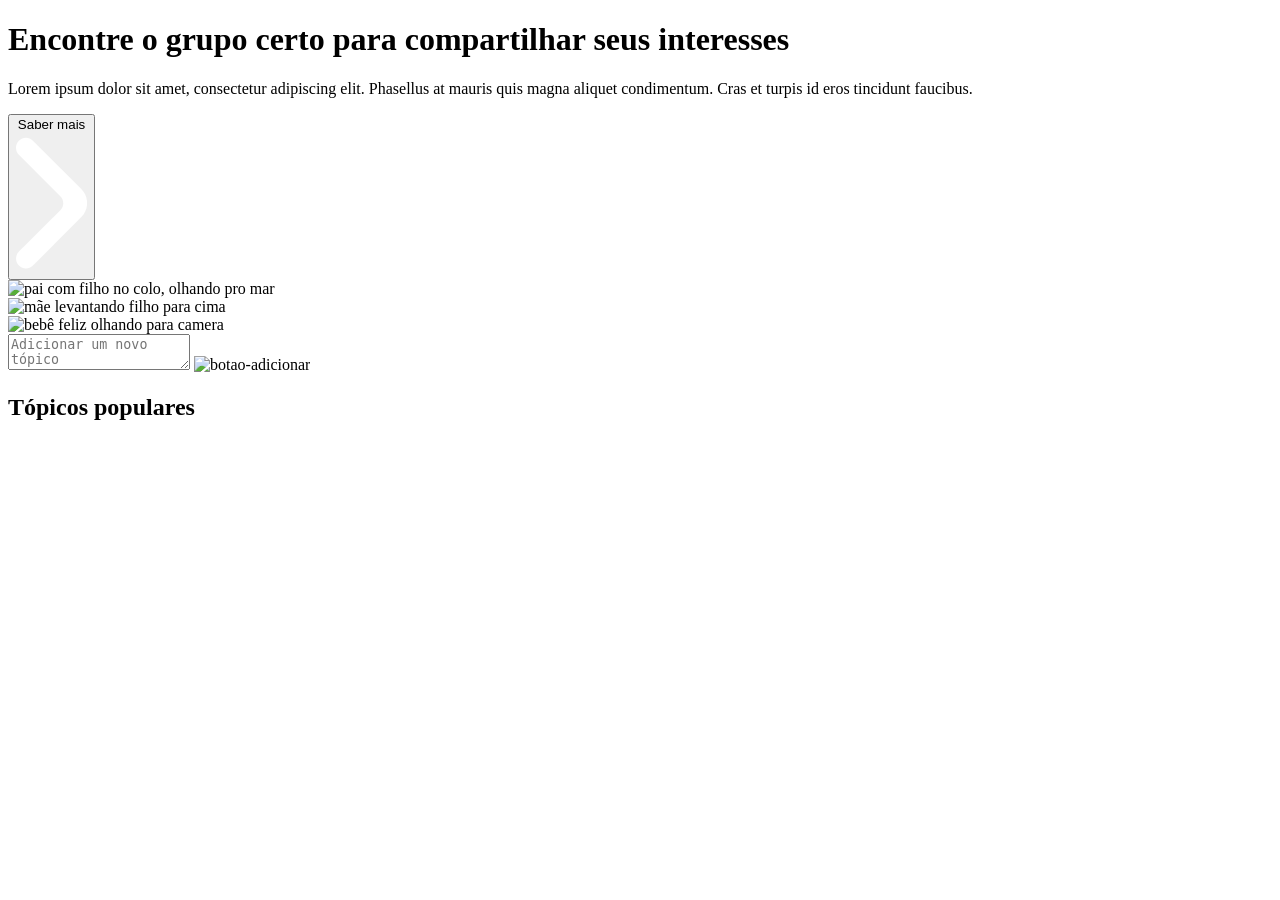
==== DesafioProSempre/paginas/forum/forum.html @ 7dd3733b "chore: sem importancia" ====
<!DOCTYPE html>
<html lang="pt-br">
<head>
    <link rel="stylesheet" href="../../css/forum/forum.css">

</head>
    <div id="forum">

        <!--Hero da página-->
        <div class="hero">
            <!--1° Metade do hero (Texto e botão)-->
            <div class="hero-section1">

                <!--Titulo do hero-->
                <h1 class="titulo-hero">Encontre o <span class="titulo-hero-span1">grupo certo</span> para compartilhar seus <span class="titulo-hero-span2">interesses</span></h1>
                
                <!--Conteudo do hero-->
                <p class="hero-paragraph">Lorem ipsum dolor sit amet, consectetur adipiscing elit. Phasellus at mauris quis magna aliquet condimentum. Cras et turpis id eros tincidunt faucibus.</p>

                <!--Botão do hero-->
                <button class="hero-btn">Saber mais <svg class="hero-btn-span" viewBox="0 0 10 20" fill="none" xmlns="http://www.w3.org/2000/svg">
                    <path d="M0.412777 18.7777C0.956418 19.3213 1.83792 19.3213 2.38154 18.7777L9.18545 11.9669C10.2719 10.8795 10.2714 9.11738 9.18461 8.0304L2.37653 1.22238C1.8329 0.678722 0.951407 0.678722 0.407752 1.22238C-0.135917 1.76605 -0.135917 2.64749 0.407752 3.19116L6.23469 9.01812C6.77845 9.56174 6.77845 10.4432 6.23469 10.9869L0.412777 16.8089C-0.130892 17.3525 -0.130892 18.2339 0.412777 18.7777Z" fill="white"/>
                    </svg>
                     </button>
            </div>

            <!--2° Metade do hero (imagens)-->
            <div class="hero-section2">

                <!--Div pai para organizar a posição das imagens e do retângulo-->
                <div class="lateral-imgs">

                    <div class="img1-container">
                        <img class="img" src="../../img/forum/hero-img-1.png" alt="pai com filho no colo, olhando pro mar"/>

                    </div>

                    <div class="img2-container">
                        <img class="img" src="../../img/forum/hero-img-2.png" alt="mãe levantando filho para cima"/>
                    </div>

                    <div class="img3-container">
                        <img class="img" src="../../img/forum/hero-img-3.png" alt="bebê feliz olhando para camera"/>
                    </div>

                    <div class="container-rectangle">
                        <div class="rectangle"></div>
                    </div>

                </div>
            
            </div>
        

        </div>

        <!--Div para centralizar o campo de adicionar tópicos-->
        <div class="centraliza">

            <!--Campo de adicionar tópicos-->
            <div class="add-novo-topico">
                <!--Campo para digitar-->
                <textarea class="textarea-add-novo-topico" placeholder="Adicionar um novo tópico" id=""></textarea>
                
                <!--Imagem do botão adicionar-->
                <img class="img-add-novo-topico" src="../../img/icones/add-botao.png" alt="botao-adicionar">
                    
            </div>
        </div>

        <!--Lista de tópicos-->
        <div id="topicos" class="topicos"></div>

        <!--Lista de tópicos populares-->
        <div class="topicos-populares">
            <h2 class="titulo-topicos-populares">Tópicos <span>populares</span></h2>
            <div id="topicos-populares" class="topicos-populares-itens"></div>
        </div>

    </div>    
</html>
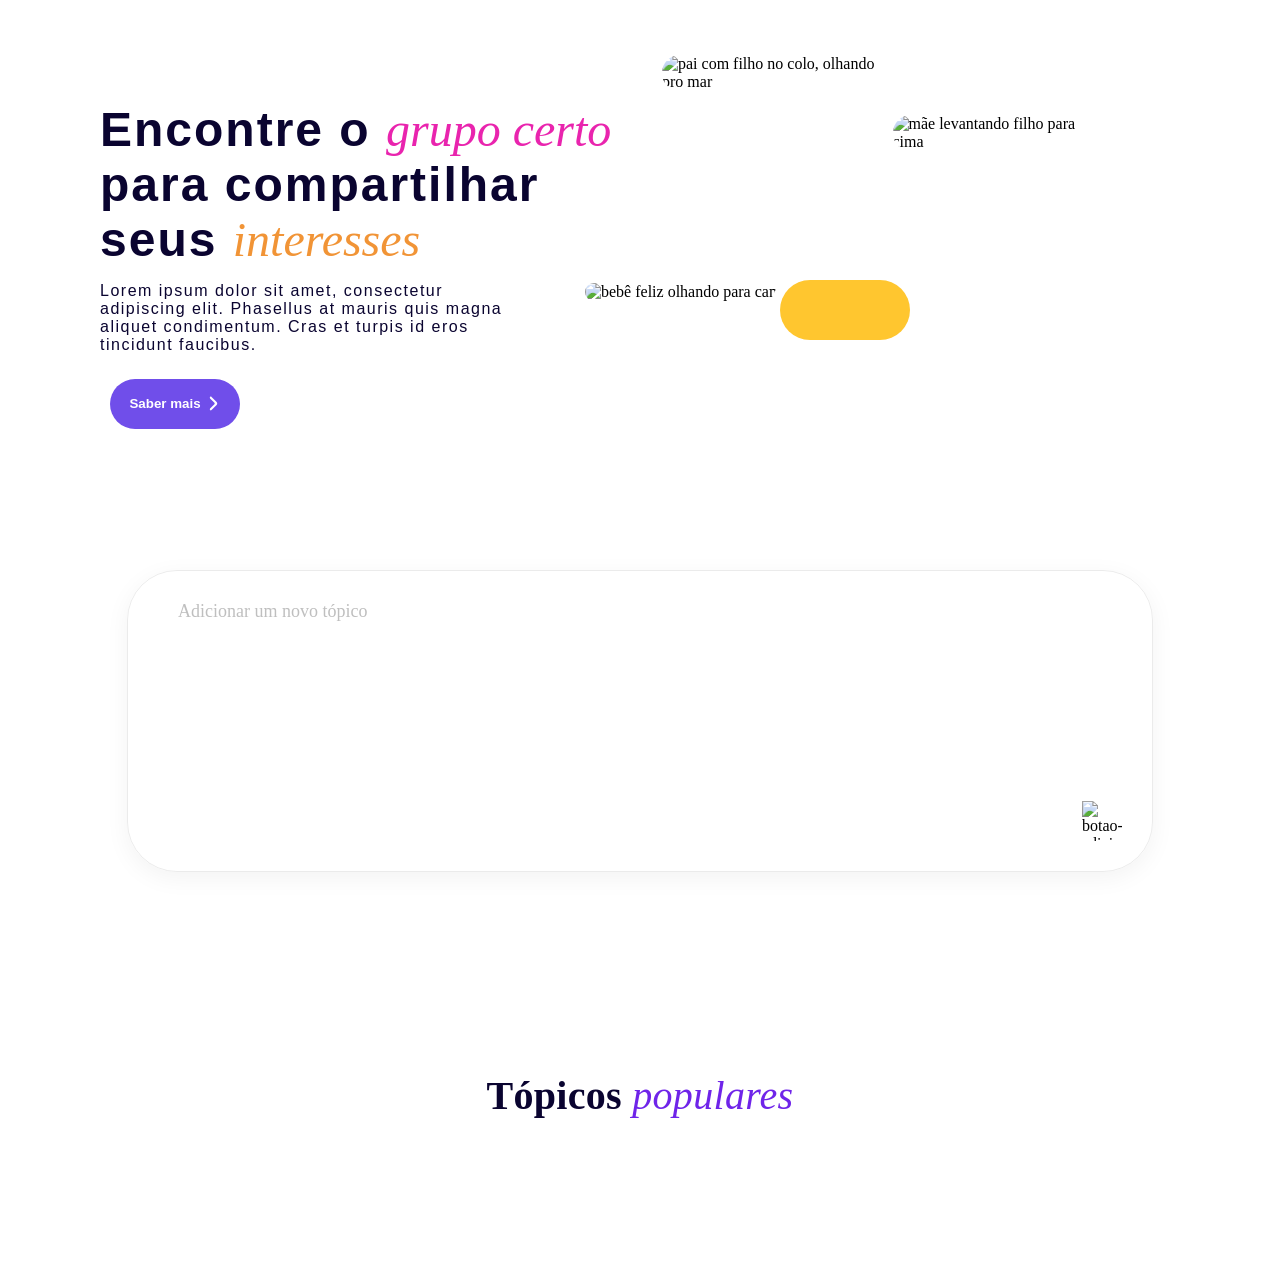
==== commit 0cdd197c: "feat: responsividade na pagina forum" ====
--- a/DesafioProSempre/paginas/forum/forum.html
+++ b/DesafioProSempre/paginas/forum/forum.html
@@ -1,7 +1,9 @@
 <!DOCTYPE html>
 <html lang="pt-br">
 <head>
-    <link rel="stylesheet" href="../../css/forum/forum.css">
+    <link rel="stylesheet" href="../../css/forum/mobile/forum.css">
+    <link rel="stylesheet" href="../../css/forum/tablet/forum.css">
+    <link rel="stylesheet" href="../../css/forum/pc/forum.css">
 
 </head>
     <div id="forum">
@@ -76,6 +78,5 @@
             <h2 class="titulo-topicos-populares">Tópicos <span>populares</span></h2>
             <div id="topicos-populares" class="topicos-populares-itens"></div>
         </div>
-
     </div>    
 </html>
--- a/DesafioProSempre/css/forum/mobile/forum.css
+++ b/DesafioProSempre/css/forum/mobile/forum.css
@@ -0,0 +1,448 @@
+/* Smartphones (até 480px de largura) */
+@media (max-width: 480px) {
+    
+    /*hero*/
+    .hero{
+        display: flex;
+        align-items: center;
+        flex-direction: column-reverse;
+        padding: 20px;
+      }
+      
+      .hero-section1{
+        display: flex;
+        justify-content: center;
+        align-items: center;
+        flex-direction: column;
+    }
+      
+      .titulo-hero{
+        font-size: 40px;
+        color: #0A0430;
+        font-family: 'DM sans', sans-serif;
+        text-align: left;
+        font-weight: 600;
+        letter-spacing: 1px;
+        text-align: center;
+      }
+      
+      .titulo-hero-span1{
+        font-family: "DM Serif Display", serif;
+        font-weight: 400;
+        color: #E924AE;
+        font-style: italic;
+        letter-spacing: 0;
+      
+      }
+      
+      .titulo-hero-span2{
+        font-family: "DM Serif Display", serif;
+        font-weight: 400;
+        color: #F19436;
+        font-style: italic;
+        letter-spacing: 0;
+      
+      }
+      
+      .hero-paragraph{
+        font-family: "DM sans", sans-serif;
+        font-weight: 400;
+        color: #0A0430;
+        font-size: 20px;
+        letter-spacing: 1px;
+        text-align: center;
+    }
+      
+      .hero-btn{
+        font-family: "DM sans", sans-serif;
+        font-weight: 700;
+        background-color: #704EEA;
+        color: #FFFFFF;
+        border-radius: 5px;
+        padding: 10px;
+        border: none;
+        display: flex;
+        justify-content: center;
+        align-items: center;
+        gap: 5px;
+        width: 180px;
+        height: 70px;
+        cursor: pointer;
+        font-size: 20px;
+
+    }
+      
+      .hero-btn-span{
+        width: 20px;
+        height: 20px;
+      }
+      
+      .hero-section2{
+        width: 100%;
+        height: 250px;
+    }
+      
+      .lateral-imgs{
+          display: block;
+          position: relative;
+          width: 100%;
+          height: 100%;
+        }
+      
+      .img{
+        width: 100%;
+        height: 100%;
+        object-fit: cover;
+        object-position: center;
+        border-radius: 30px;
+      }
+      
+      .img1-container{
+        width: 120px;
+        height: 120px;
+        position: absolute;
+        top: 10%;
+        left: 28%;
+      }
+      
+      .img2-container{
+        width: 120px;
+        height: 120px;
+        position: absolute;
+        right: 15%;
+        top: 20%;
+    }
+      
+      .img3-container{
+        width: 150px;
+        height: 90px;
+        position: absolute;
+        bottom: 5%;
+        left: 20%;
+    }
+      
+      
+      .container-rectangle{
+        display: flex;
+        justify-content: center;
+        align-items: center;
+        width: 70px;
+        height: 40px;
+        background-color: white;
+        border-radius: 100px;
+        z-index: 1;
+        position: absolute;
+        left: 47%;
+        bottom: 30%;
+      }
+      
+      .rectangle{
+        background-color: #FFC62F;
+        width: 55px;
+        height: 25px;
+        border-radius: 50px;
+      }
+
+
+      /*campo de adicionar novo topico*/
+.centraliza{
+    display: flex;
+    justify-content: center;
+    align-items: center;
+  }
+  
+  .add-novo-topico{
+    border-radius: 50px;
+    border: 1px solid rgba(0,0,0,0.08);
+    box-shadow: 0px 6px 24px 0px rgba(0, 0, 0, 0.05);
+  
+    width: 85%;
+    height: 200px;
+    position: relative;
+    margin-top: 50px;
+    margin-bottom: 50px;
+  }
+  
+  .textarea-add-novo-topico{
+    margin: 20px 0 0 30px;
+    border: none;
+    font-size: 18px;
+    width: 73%;
+    height: 80%;
+    resize: none;
+    font-family: 'DM sans';
+    outline: none;
+    overflow: hidden;
+  }
+  
+  .textarea-add-novo-topico::placeholder{
+    color: rgba(191, 191, 191, 1);
+  }
+  
+  .img-add-novo-topico{
+    position: absolute;
+    width: 40px;
+    height: 40px;
+    bottom: 15%;
+    right: 5%;
+    cursor: pointer;
+  
+  }
+
+  /*topicos*/
+  .topicos{
+    display: flex;
+    justify-content: center;
+    align-items: center;
+    flex-direction: column;
+    gap: 80px;
+    margin-bottom: 100px;
+  }
+  
+  .item-topico{
+    width: 80%;
+    height: 36rem;
+    border-radius: 50px;
+    border: 1px solid rgba(0,0,0,0.08);
+    box-shadow: 0px 6px 24px 0px rgba(0, 0, 0, 0.05);
+  }
+
+  .conteudo-item-topico{
+    margin-left: 20px;
+  }
+  
+  .item-topico h3{
+    font-family: 'DM sans';
+    font-size: 1.5rem;
+    font-weight: 600;
+  }
+  
+  .perfil-item-topico{
+    display: flex;
+    align-items: center;
+    gap: 30px;
+  }
+
+  .texto-perfil-item-topico{
+    display: flex;
+    justify-content: center;
+    flex-direction: column;
+    
+}
+
+.nome-perfil-item-topico{
+    font-family: 'DM sans';
+    font-weight: 400;
+    color: rgba(0, 0, 0, 1);
+    font-size: 16px;
+    margin: 0;
+}
+  
+  .tempo-postado-perfil-item-topico{
+    font-family: 'DM sans';
+    color: rgba(217, 217, 217, 1);
+    font-size: 14px;
+    margin: 0;
+  
+}
+  
+  .icone-perfil-item-topico{
+    display: flex;  
+    justify-content: center;
+    align-items: center;
+    width: 50px;
+    height: 50px;
+    border-radius: 12px;
+  }
+  
+  .icone-perfil-item-topico img{
+    width: 40px;
+    height: 40px;
+    transform: translateX(13px) translateY(8px);
+  } 
+  
+
+  
+  .paragrafo-item-topico{
+    display: flex;
+    flex-direction: column;
+
+  }
+  
+  .paragrafo-item-topico p{
+    color: rgba(10, 4, 48, 1);
+    font-family: 'DM sans';
+    font-size: 1.2rem;
+    width: 90%;
+  }
+  
+  .paragrafo-item-topico span{
+    color: rgba(217, 217, 217, 1);
+    font-family: 'DM sans';
+    font-size: 18px;
+    cursor: pointer;
+    
+  }
+  
+  .footer-item-topico{
+    display: flex;
+    font-family: 'DM sans';
+    flex-direction: column-reverse;
+  }
+  
+  .salvar-icon-item-topico{
+    width: 35px;
+    height: 35px;
+    cursor: pointer;
+  
+  }
+  
+  .add-comentario-item-topico{
+    display: flex;
+    justify-content: center;
+    align-items: center;
+    gap: 10px;
+  }
+  
+  .add-comentario-item-topico img{
+    width: 28px;
+    height: 28px;
+    cursor: pointer;
+  }
+  
+  .icons-item-topico{
+    display: flex;
+    align-items: center;
+    gap: 10px;
+  }
+  
+  .add-comentario-item-topico p{
+  }
+  
+  .footer-sugestao{
+    margin-right: 50px;
+  }
+  
+  .footer-sugestao p{
+    font-size: 14px;
+  }
+  
+  .footer-sugestao p span{
+    font-weight: bold;
+  }
+  
+  .icone-seta-pra-baixo-item-topicos{
+    width: 10px;
+    height: 5.5px;
+  }
+
+  /*Topicos populares*/
+
+  .topicos-populares{
+    display: flex;
+    justify-content: center;
+    align-items: center;
+    flex-direction: column;
+    margin: 100px 0 100px 0;
+  }
+  
+  
+  .titulo-topicos-populares{
+    font-family: 'DM sans';
+    color: rgba(10, 4, 48, 1);
+    font-size: 40px;
+    letter-spacing: 0.3px;
+    font-weight: 600;
+    margin-bottom: 50px;
+  }
+  
+  .titulo-topicos-populares span{
+    font-family: 'DM Serif Display';
+    font-style: italic;
+    color: rgba(111, 36, 233, 1);
+    font-weight: 400;
+  
+  }
+  
+  .topicos-populares-itens{
+    display: flex;
+    justify-content: center;
+    align-items: center;
+    gap: 40px;
+  }
+  
+  .item-topico-popular{
+    background-color: rgba(223, 200, 254, 1);
+    width: 22rem;
+    height: 30rem;
+    border-radius: 50px;
+    box-shadow: 0px 2px 5px -1px rgba(50, 50, 93, 0.25);
+  
+  }
+  
+  .item-topico-popular-content{
+    font-family: 'DM sans';
+    margin: 0 0 0 1rem;
+    color: rgba(10, 4, 48, 1);
+    height: 100%;
+}
+  
+  .item-topico-popular h3{
+    font-weight: 600;
+    font-size: 28px;
+    margin-bottom: 20px;
+    color: rgba(0, 0, 0, 1);
+  }
+  
+  .item-topico-popular-section1{
+    display: flex;
+    align-items: center;  
+    gap: 10px;
+    font-size: 1rem;
+    margin-bottom: 10px;
+    margin-top: 30px;
+  }
+
+  .item-topico-popular-section1 p{
+  }
+  
+  
+  .item-topico-popular-section2{
+    display: flex;
+    align-items: center;
+    
+    gap: 10px;
+    font-size: 1rem;
+  }
+  
+  .item-topico-popular-section2 p{
+  }
+  
+  .comentario-icone-topico-popular, .relogio-icone-topico-popular{
+    height: 25px;
+  }
+  
+  .roxo{
+    background-color: rgba(223, 200, 254, 1);
+  
+  }
+  
+  .amarelo{
+    background-color: rgba(255, 243, 169, 1);
+  
+  }
+  
+  .sections-item-topico-popular{
+      height: 30%;
+  }
+  
+  .section-titulo-paragrafo-item-topico-popular{
+    height: 50%;
+    width: 95%;
+  }
+
+  .section-titulo-paragrafo-item-topico-popular p{
+    font-size: 1.1rem;
+  }
+
+}
--- a/DesafioProSempre/css/forum/tablet/forum.css
+++ b/DesafioProSempre/css/forum/tablet/forum.css
@@ -0,0 +1,445 @@
+/* Tablets (480px até 768px de largura) */
+@media (min-width: 481px) and (max-width: 768px) {
+    *{
+        margin: 0;
+        padding: 0;
+      }
+      
+      .hero{
+        display: flex;
+        align-items: center;
+      
+        padding: 0px 100px 0 100px;
+        margin: 70px 0px 100px 0px;
+        height: 400px;
+      }
+      
+      .hero-section1{
+        width: 50%;
+      
+      }
+      
+      .titulo-hero{
+        font-size: 48px;
+        color: #0A0430;
+        font-family: 'DM sans', sans-serif;
+        text-align: left;
+        font-weight: 600;
+        letter-spacing: 2px;
+        margin-top: -10px;
+      }
+      
+      .titulo-hero-span1{
+        font-family: "DM Serif Display", serif;
+        font-weight: 400;
+        color: #E924AE;
+        font-style: italic;
+        letter-spacing: 0;
+      
+      }
+      
+      .titulo-hero-span2{
+        font-family: "DM Serif Display", serif;
+        font-weight: 400;
+        color: #F19436;
+        font-style: italic;
+        letter-spacing: 0;
+      
+      }
+      
+      .hero-paragraph{
+        font-family: "DM sans", sans-serif;
+        font-weight: 400;
+        color: #0A0430;
+        font-size: 16px;
+        width: 76%;
+        margin-top: 15px;
+        letter-spacing: 1.5px;
+      }
+      
+      .hero-btn{
+        font-family: "DM sans", sans-serif;
+        font-weight: 700;
+        background-color: #704EEA;
+        color: #FFFFFF;
+        border-radius: 150px;
+        padding: 10px;
+        border: none;
+        display: flex;
+        justify-content: center;
+        align-items: center;
+        gap: 5px;
+        width: 130px;
+        height: 50px;
+        margin-top: 25px;
+        margin-left: 10px;
+        cursor: pointer;
+      }
+      
+      .hero-btn-span{
+        width: 15px;
+        height: 15px;
+      }
+      
+      .hero-section2{
+        width: 50%;
+        height: 100%;
+      }
+      
+      .lateral-imgs{
+          display: block;
+          position: relative;
+          height: 100%;
+          width: 550px;
+      }
+      
+      .img{
+        width: 100%;
+        height: 100%;
+        object-fit: cover;
+        object-position: center;
+        border-radius: 30px;
+      }
+      
+      .img1-container{
+        width: 215px;
+        height: 215px;
+        position: absolute;
+        z-index: 990;
+        bottom: 50%;
+        left: 4%;
+      }
+      
+      .img2-container{
+        width: 215px;
+        height: 215px;
+        position: absolute;
+        z-index: 990;
+        bottom: 35%;
+        right: 15%;
+      }
+      
+      .img3-container{
+        width: 275px;
+        height: 135px;
+        position: absolute;
+        z-index: 990;
+        bottom: 13%;
+        right: 60%;
+      }
+      
+      
+      .container-rectangle{
+        display: flex;
+        justify-content: center;
+        align-items: center;
+        width: 150px;
+        height: 80px;
+        background-color: white;
+        border-radius: 100px;
+        z-index: 991;
+        position: absolute;
+        bottom: 120px;
+        right: 270px;
+      }
+      
+      .rectangle{
+        background-color: #FFC62F;
+        width: 130px;
+        height: 60px;
+        border-radius: 50px;
+      }
+      
+      .centraliza{
+        display: flex;
+        justify-content: center;
+        align-items: center;
+      }
+      
+      /*Campo de adicionar novo tópico*/
+      .add-novo-topico{
+        border-radius: 50px;
+        border: 1px solid rgba(0,0,0,0.08);
+        box-shadow: 0px 6px 24px 0px rgba(0, 0, 0, 0.05);
+      
+        width: 80%;
+        height: 300px;
+        position: relative;
+        margin-bottom: 100px;
+      }
+      
+      .textarea-add-novo-topico{
+        margin: 30px 0 0 50px;
+        border: none;
+        font-size: 18px;
+        width: 85%;
+        height: 80%;
+        resize: none;
+        font-family: 'DM sans';
+        outline: none;
+        overflow: hidden;
+      }
+      
+      .textarea-add-novo-topico::placeholder{
+        color: rgba(191, 191, 191, 1);
+      }
+      
+      .img-add-novo-topico{
+        position: absolute;
+        width: 40px;
+        height: 40px;
+        bottom: 30px;
+        right: 30px;
+        cursor: pointer;
+      
+      
+      }
+      
+      /*tópicos*/
+      .topicos{
+        display: flex;
+        justify-content: center;
+        align-items: center;
+        flex-direction: column;
+        gap: 80px;
+        margin-bottom: 100px;
+      }
+      
+      .item-topico{
+        width: 80%;
+        height: 420px;
+        border-radius: 50px;
+        border: 1px solid rgba(0,0,0,0.08);
+        box-shadow: 0px 6px 24px 0px rgba(0, 0, 0, 0.05);
+      }
+      
+      .item-topico h3{
+        font-family: 'DM sans';
+        font-size: 32px;
+        margin-bottom: 30px;
+        font-weight: 600;
+      }
+      
+      .conteudo-item-topico{
+        margin: 40px 0px 0px 50px;
+      }
+      
+      .perfil-item-topico{
+        display: flex;
+        align-items: center;
+        gap: 20px;
+      }
+      
+      .icone-perfil-item-topico{
+        display: flex;  
+        justify-content: center;
+        align-items: center;
+        width: 50px;
+        height: 50px;
+        border-radius: 12px;
+      }
+      
+      .icone-perfil-item-topico img{
+        width: 40px;
+        height: 40px;
+        transform: translateX(13px) translateY(8px);
+      } 
+      
+      .nome-perfil-item-topico{
+        font-family: 'DM sans';
+        font-weight: 400;
+        color: rgba(0, 0, 0, 1);
+        font-size: 16px;
+      }
+      
+      .tempo-postado-perfil-item-topico{
+        font-family: 'DM sans';
+        color: rgba(217, 217, 217, 1);
+        font-size: 14px;
+      }
+      
+      .paragrafo-item-topico{
+        margin-top: 30px;
+        display: flex;
+        flex-direction: column;
+        gap: 10px;
+      }
+      
+      .paragrafo-item-topico p{
+        color: rgba(10, 4, 48, 1);
+        font-family: 'DM sans';
+        font-size: 16px;
+        width: 90%;
+      }
+      
+      .paragrafo-item-topico span{
+        color: rgba(217, 217, 217, 1);
+        font-family: 'DM sans';
+        font-size: 14px;
+        cursor: pointer;
+        
+      }
+      
+      .footer-item-topico{
+        display: flex;
+        margin-top: 30px;
+        font-family: 'DM sans';
+      
+      }
+      
+      .salvar-icon-item-topico{
+        width: 35px;
+        height: 35px;
+        cursor: pointer;
+      
+      }
+      
+      .add-comentario-item-topico{
+        display: flex;
+        justify-content: center;
+        align-items: center;
+        gap: 10px;
+      }
+      
+      .add-comentario-item-topico img{
+        width: 28px;
+        height: 28px;
+        cursor: pointer;
+      }
+      
+      .icons-item-topico{
+        display: flex;
+        align-items: center;
+        gap: 30px;
+        width: 60%;
+      }
+      
+      .add-comentario-item-topico p{
+      }
+      
+      .footer-sugestao{
+        width: 40%;
+        margin-right: 50px;
+      }
+      
+      .footer-sugestao p{
+      
+      }
+      
+      .footer-sugestao p span{
+        font-weight: bold;
+      }
+      
+      .icone-seta-pra-baixo-item-topicos{
+        width: 10px;
+        height: 5.5px;
+      }
+      
+      
+      
+      /*Topicos populares*/
+      
+      .topicos-populares{
+        display: flex;
+        justify-content: center;
+        align-items: center;
+        flex-direction: column;
+        margin: 100px 0 100px 0;
+          
+      }
+      
+      
+      .titulo-topicos-populares{
+        font-family: 'DM sans';
+        color: rgba(10, 4, 48, 1);
+        font-size: 40px;
+        letter-spacing: 0.3px;
+        font-weight: 600;
+        margin-bottom: 50px;
+      }
+      
+      .titulo-topicos-populares span{
+        font-family: 'DM Serif Display';
+        font-style: italic;
+        color: rgba(111, 36, 233, 1);
+        font-weight: 400;
+      
+      }
+      
+      .topicos-populares-itens{
+        display: flex;
+        justify-content: center;
+        align-items: center;
+        gap: 40px;
+      }
+      
+      .item-topico-popular{
+        background-color: rgba(223, 200, 254, 1);
+        width: 370px;
+        height: 420px;
+        border-radius: 50px;
+      
+      box-shadow: 0px 2px 5px -1px rgba(50, 50, 93, 0.25);
+      
+      }
+      
+      .item-topico-popular-content{
+        font-family: 'DM sans';
+        margin: 25px 0 0 25px;
+        color: rgba(10, 4, 48, 1);
+        height: 100%;
+      }
+      
+      .item-topico-popular h3{
+        font-weight: 600;
+        font-size: 28px;
+        margin-bottom: 20px;
+        color: rgba(0, 0, 0, 1);
+      }
+      
+      /*centralizar isso aqui direito*/
+      .item-topico-popular-section1{
+        display: flex;
+        align-items: center;  
+        gap: 10px;
+        font-size: 14px;
+        margin-bottom: 10px;
+        margin-top: 30px;
+      }
+      
+      
+      /*centralizar isso aqui direito*/
+      .item-topico-popular-section2{
+        display: flex;
+        align-items: center;
+        
+        gap: 10px;
+        font-size: 14px;
+      }
+      
+      .item-topico-popular-section2 p{
+      }
+      
+      .comentario-icone-topico-popular, .relogio-icone-topico-popular{
+        height: 25px;
+      }
+      
+      .roxo{
+        background-color: rgba(223, 200, 254, 1);
+      
+      }
+      
+      .amarelo{
+        background-color: rgba(255, 243, 169, 1);
+      
+      }
+      
+      .sections-item-topico-popular{
+          height: 30%;
+      }
+      
+      .section-titulo-paragrafo-item-topico-popular{
+        height: 60%;
+      }
+}
+
--- a/DesafioProSempre/css/forum/pc/forum.css
+++ b/DesafioProSempre/css/forum/pc/forum.css
@@ -0,0 +1,1779 @@
+/* Laptops pequenos (768px até 1280px de largura) */
+@media (min-width: 769px) and (max-width: 1280px) {
+    *{
+        margin: 0;
+        padding: 0;
+      }
+      
+      .hero{
+        display: flex;
+        align-items: center;
+      
+        padding: 0px 100px 0 100px;
+        margin: 70px 0px 100px 0px;
+        height: 400px;
+      }
+      
+      .hero-section1{
+        width: 50%;
+      
+      }
+      
+      .titulo-hero{
+        font-size: 48px;
+        color: #0A0430;
+        font-family: 'DM sans', sans-serif;
+        text-align: left;
+        font-weight: 600;
+        letter-spacing: 2px;
+        margin-top: -10px;
+      }
+      
+      .titulo-hero-span1{
+        font-family: "DM Serif Display", serif;
+        font-weight: 400;
+        color: #E924AE;
+        font-style: italic;
+        letter-spacing: 0;
+      
+      }
+      
+      .titulo-hero-span2{
+        font-family: "DM Serif Display", serif;
+        font-weight: 400;
+        color: #F19436;
+        font-style: italic;
+        letter-spacing: 0;
+      
+      }
+      
+      .hero-paragraph{
+        font-family: "DM sans", sans-serif;
+        font-weight: 400;
+        color: #0A0430;
+        font-size: 16px;
+        width: 76%;
+        margin-top: 15px;
+        letter-spacing: 1.5px;
+      }
+      
+      .hero-btn{
+        font-family: "DM sans", sans-serif;
+        font-weight: 700;
+        background-color: #704EEA;
+        color: #FFFFFF;
+        border-radius: 150px;
+        padding: 10px;
+        border: none;
+        display: flex;
+        justify-content: center;
+        align-items: center;
+        gap: 5px;
+        width: 130px;
+        height: 50px;
+        margin-top: 25px;
+        margin-left: 10px;
+        cursor: pointer;
+      }
+      
+      .hero-btn-span{
+        width: 15px;
+        height: 15px;
+      }
+      
+      .hero-section2{
+        width: 50%;
+        height: 100%;
+      }
+      
+      .lateral-imgs{
+          display: block;
+          position: relative;
+          height: 100%;
+          width: 550px;
+      }
+      
+      .img{
+        width: 100%;
+        height: 100%;
+        object-fit: cover;
+        object-position: center;
+        border-radius: 30px;
+      }
+      
+      .img1-container{
+        width: 215px;
+        height: 215px;
+        position: absolute;
+        z-index: 990;
+        bottom: 50%;
+        left: 4%;
+      }
+      
+      .img2-container{
+        width: 215px;
+        height: 215px;
+        position: absolute;
+        z-index: 990;
+        bottom: 35%;
+        right: 15%;
+      }
+      
+      .img3-container{
+        width: 275px;
+        height: 135px;
+        position: absolute;
+        z-index: 990;
+        bottom: 13%;
+        right: 60%;
+      }
+      
+      
+      .container-rectangle{
+        display: flex;
+        justify-content: center;
+        align-items: center;
+        width: 150px;
+        height: 80px;
+        background-color: white;
+        border-radius: 100px;
+        z-index: 991;
+        position: absolute;
+        bottom: 120px;
+        right: 270px;
+      }
+      
+      .rectangle{
+        background-color: #FFC62F;
+        width: 130px;
+        height: 60px;
+        border-radius: 50px;
+      }
+      
+      .centraliza{
+        display: flex;
+        justify-content: center;
+        align-items: center;
+      }
+      
+      /*Campo de adicionar novo tópico*/
+      .add-novo-topico{
+        border-radius: 50px;
+        border: 1px solid rgba(0,0,0,0.08);
+        box-shadow: 0px 6px 24px 0px rgba(0, 0, 0, 0.05);
+      
+        width: 80%;
+        height: 300px;
+        position: relative;
+        margin-bottom: 100px;
+      }
+      
+      .textarea-add-novo-topico{
+        margin: 30px 0 0 50px;
+        border: none;
+        font-size: 18px;
+        width: 85%;
+        height: 80%;
+        resize: none;
+        font-family: 'DM sans';
+        outline: none;
+        overflow: hidden;
+      }
+      
+      .textarea-add-novo-topico::placeholder{
+        color: rgba(191, 191, 191, 1);
+      }
+      
+      .img-add-novo-topico{
+        position: absolute;
+        width: 40px;
+        height: 40px;
+        bottom: 30px;
+        right: 30px;
+        cursor: pointer;
+      
+      
+      }
+      
+      /*tópicos*/
+      .topicos{
+        display: flex;
+        justify-content: center;
+        align-items: center;
+        flex-direction: column;
+        gap: 80px;
+        margin-bottom: 100px;
+      }
+      
+      .item-topico{
+        width: 80%;
+        height: 420px;
+        border-radius: 50px;
+        border: 1px solid rgba(0,0,0,0.08);
+        box-shadow: 0px 6px 24px 0px rgba(0, 0, 0, 0.05);
+      }
+      
+      .item-topico h3{
+        font-family: 'DM sans';
+        font-size: 32px;
+        margin-bottom: 30px;
+        font-weight: 600;
+      }
+      
+      .conteudo-item-topico{
+        margin: 40px 0px 0px 50px;
+      }
+      
+      .perfil-item-topico{
+        display: flex;
+        align-items: center;
+        gap: 20px;
+      }
+      
+      .icone-perfil-item-topico{
+        display: flex;  
+        justify-content: center;
+        align-items: center;
+        width: 50px;
+        height: 50px;
+        border-radius: 12px;
+      }
+      
+      .icone-perfil-item-topico img{
+        width: 40px;
+        height: 40px;
+        transform: translateX(13px) translateY(8px);
+      } 
+      
+      .nome-perfil-item-topico{
+        font-family: 'DM sans';
+        font-weight: 400;
+        color: rgba(0, 0, 0, 1);
+        font-size: 16px;
+      }
+      
+      .tempo-postado-perfil-item-topico{
+        font-family: 'DM sans';
+        color: rgba(217, 217, 217, 1);
+        font-size: 14px;
+      }
+      
+      .paragrafo-item-topico{
+        margin-top: 30px;
+        display: flex;
+        flex-direction: column;
+        gap: 10px;
+      }
+      
+      .paragrafo-item-topico p{
+        color: rgba(10, 4, 48, 1);
+        font-family: 'DM sans';
+        font-size: 16px;
+        width: 90%;
+      }
+      
+      .paragrafo-item-topico span{
+        color: rgba(217, 217, 217, 1);
+        font-family: 'DM sans';
+        font-size: 14px;
+        cursor: pointer;
+        
+      }
+      
+      .footer-item-topico{
+        display: flex;
+        margin-top: 30px;
+        font-family: 'DM sans';
+      
+      }
+      
+      .salvar-icon-item-topico{
+        width: 35px;
+        height: 35px;
+        cursor: pointer;
+      
+      }
+      
+      .add-comentario-item-topico{
+        display: flex;
+        justify-content: center;
+        align-items: center;
+        gap: 10px;
+      }
+      
+      .add-comentario-item-topico img{
+        width: 28px;
+        height: 28px;
+        cursor: pointer;
+      }
+      
+      .icons-item-topico{
+        display: flex;
+        align-items: center;
+        gap: 30px;
+        width: 60%;
+      }
+      
+      .add-comentario-item-topico p{
+      }
+      
+      .footer-sugestao{
+        width: 40%;
+        margin-right: 50px;
+      }
+      
+      .footer-sugestao p{
+      
+      }
+      
+      .footer-sugestao p span{
+        font-weight: bold;
+      }
+      
+      .icone-seta-pra-baixo-item-topicos{
+        width: 10px;
+        height: 5.5px;
+      }
+      
+      
+      
+      /*Topicos populares*/
+      
+      .topicos-populares{
+        display: flex;
+        justify-content: center;
+        align-items: center;
+        flex-direction: column;
+        margin: 100px 0 100px 0;
+          
+      }
+      
+      
+      .titulo-topicos-populares{
+        font-family: 'DM sans';
+        color: rgba(10, 4, 48, 1);
+        font-size: 40px;
+        letter-spacing: 0.3px;
+        font-weight: 600;
+        margin-bottom: 50px;
+      }
+      
+      .titulo-topicos-populares span{
+        font-family: 'DM Serif Display';
+        font-style: italic;
+        color: rgba(111, 36, 233, 1);
+        font-weight: 400;
+      
+      }
+      
+      .topicos-populares-itens{
+        display: flex;
+        justify-content: center;
+        align-items: center;
+        gap: 40px;
+      }
+      
+      .item-topico-popular{
+        background-color: rgba(223, 200, 254, 1);
+        width: 370px;
+        height: 420px;
+        border-radius: 50px;
+      
+      box-shadow: 0px 2px 5px -1px rgba(50, 50, 93, 0.25);
+      
+      }
+      
+      .item-topico-popular-content{
+        font-family: 'DM sans';
+        margin: 25px 0 0 25px;
+        color: rgba(10, 4, 48, 1);
+        height: 100%;
+      }
+      
+      .item-topico-popular h3{
+        font-weight: 600;
+        font-size: 28px;
+        margin-bottom: 20px;
+        color: rgba(0, 0, 0, 1);
+      }
+      
+      /*centralizar isso aqui direito*/
+      .item-topico-popular-section1{
+        display: flex;
+        align-items: center;  
+        gap: 10px;
+        font-size: 14px;
+        margin-bottom: 10px;
+        margin-top: 30px;
+      }
+      
+      
+      /*centralizar isso aqui direito*/
+      .item-topico-popular-section2{
+        display: flex;
+        align-items: center;
+        
+        gap: 10px;
+        font-size: 14px;
+      }
+      
+      .item-topico-popular-section2 p{
+      }
+      
+      .comentario-icone-topico-popular, .relogio-icone-topico-popular{
+        height: 25px;
+      }
+      
+      .roxo{
+        background-color: rgba(223, 200, 254, 1);
+      
+      }
+      
+      .amarelo{
+        background-color: rgba(255, 243, 169, 1);
+      
+      }
+      
+      .sections-item-topico-popular{
+          height: 30%;
+      }
+      
+      .section-titulo-paragrafo-item-topico-popular{
+        height: 60%;
+      }
+}
+
+/* Laptops grandes e monitores desktop (1280px até 1920px de largura) */
+@media (min-width: 1281px) and (max-width: 1920px) {
+    *{
+        margin: 0;
+        padding: 0;
+      }
+      
+      .hero{
+        display: flex;
+        align-items: center;
+      
+        padding: 0px 100px 0 100px;
+        margin: 70px 0px 100px 0px;
+        height: 400px;
+      }
+      
+      .hero-section1{
+        width: 50%;
+      
+      }
+      
+      .titulo-hero{
+        font-size: 48px;
+        color: #0A0430;
+        font-family: 'DM sans', sans-serif;
+        text-align: left;
+        font-weight: 600;
+        letter-spacing: 2px;
+        margin-top: -10px;
+      }
+      
+      .titulo-hero-span1{
+        font-family: "DM Serif Display", serif;
+        font-weight: 400;
+        color: #E924AE;
+        font-style: italic;
+        letter-spacing: 0;
+      
+      }
+      
+      .titulo-hero-span2{
+        font-family: "DM Serif Display", serif;
+        font-weight: 400;
+        color: #F19436;
+        font-style: italic;
+        letter-spacing: 0;
+      
+      }
+      
+      .hero-paragraph{
+        font-family: "DM sans", sans-serif;
+        font-weight: 400;
+        color: #0A0430;
+        font-size: 16px;
+        width: 76%;
+        margin-top: 15px;
+        letter-spacing: 1.5px;
+      }
+      
+      .hero-btn{
+        font-family: "DM sans", sans-serif;
+        font-weight: 700;
+        background-color: #704EEA;
+        color: #FFFFFF;
+        border-radius: 150px;
+        padding: 10px;
+        border: none;
+        display: flex;
+        justify-content: center;
+        align-items: center;
+        gap: 5px;
+        width: 130px;
+        height: 50px;
+        margin-top: 25px;
+        margin-left: 10px;
+        cursor: pointer;
+      }
+      
+      .hero-btn-span{
+        width: 15px;
+        height: 15px;
+      }
+      
+      .hero-section2{
+        width: 50%;
+        height: 100%;
+      }
+      
+      .lateral-imgs{
+          display: block;
+          position: relative;
+          height: 100%;
+          width: 550px;
+      }
+      
+      .img{
+        width: 100%;
+        height: 100%;
+        object-fit: cover;
+        object-position: center;
+        border-radius: 30px;
+      }
+      
+      .img1-container{
+        width: 215px;
+        height: 215px;
+        position: absolute;
+        z-index: 990;
+        bottom: 50%;
+        left: 4%;
+      }
+      
+      .img2-container{
+        width: 215px;
+        height: 215px;
+        position: absolute;
+        z-index: 990;
+        bottom: 35%;
+        right: 15%;
+      }
+      
+      .img3-container{
+        width: 275px;
+        height: 135px;
+        position: absolute;
+        z-index: 990;
+        bottom: 13%;
+        right: 60%;
+      }
+      
+      
+      .container-rectangle{
+        display: flex;
+        justify-content: center;
+        align-items: center;
+        width: 150px;
+        height: 80px;
+        background-color: white;
+        border-radius: 100px;
+        z-index: 991;
+        position: absolute;
+        bottom: 120px;
+        right: 270px;
+      }
+      
+      .rectangle{
+        background-color: #FFC62F;
+        width: 130px;
+        height: 60px;
+        border-radius: 50px;
+      }
+      
+      .centraliza{
+        display: flex;
+        justify-content: center;
+        align-items: center;
+      }
+      
+      /*Campo de adicionar novo tópico*/
+      .add-novo-topico{
+        border-radius: 50px;
+        border: 1px solid rgba(0,0,0,0.08);
+        box-shadow: 0px 6px 24px 0px rgba(0, 0, 0, 0.05);
+      
+        width: 80%;
+        height: 300px;
+        position: relative;
+        margin-bottom: 100px;
+      }
+      
+      .textarea-add-novo-topico{
+        margin: 30px 0 0 50px;
+        border: none;
+        font-size: 18px;
+        width: 85%;
+        height: 80%;
+        resize: none;
+        font-family: 'DM sans';
+        outline: none;
+        overflow: hidden;
+      }
+      
+      .textarea-add-novo-topico::placeholder{
+        color: rgba(191, 191, 191, 1);
+      }
+      
+      .img-add-novo-topico{
+        position: absolute;
+        width: 40px;
+        height: 40px;
+        bottom: 30px;
+        right: 30px;
+        cursor: pointer;
+      
+      
+      }
+      
+      /*tópicos*/
+      .topicos{
+        display: flex;
+        justify-content: center;
+        align-items: center;
+        flex-direction: column;
+        gap: 80px;
+        margin-bottom: 100px;
+      }
+      
+      .item-topico{
+        width: 80%;
+        height: 420px;
+        border-radius: 50px;
+        border: 1px solid rgba(0,0,0,0.08);
+        box-shadow: 0px 6px 24px 0px rgba(0, 0, 0, 0.05);
+      }
+      
+      .item-topico h3{
+        font-family: 'DM sans';
+        font-size: 32px;
+        margin-bottom: 30px;
+        font-weight: 600;
+      }
+      
+      .conteudo-item-topico{
+        margin: 40px 0px 0px 50px;
+      }
+      
+      .perfil-item-topico{
+        display: flex;
+        align-items: center;
+        gap: 20px;
+      }
+      
+      .icone-perfil-item-topico{
+        display: flex;  
+        justify-content: center;
+        align-items: center;
+        width: 50px;
+        height: 50px;
+        border-radius: 12px;
+      }
+      
+      .icone-perfil-item-topico img{
+        width: 40px;
+        height: 40px;
+        transform: translateX(13px) translateY(8px);
+      } 
+      
+      .nome-perfil-item-topico{
+        font-family: 'DM sans';
+        font-weight: 400;
+        color: rgba(0, 0, 0, 1);
+        font-size: 16px;
+      }
+      
+      .tempo-postado-perfil-item-topico{
+        font-family: 'DM sans';
+        color: rgba(217, 217, 217, 1);
+        font-size: 14px;
+      }
+      
+      .paragrafo-item-topico{
+        margin-top: 30px;
+        display: flex;
+        flex-direction: column;
+        gap: 10px;
+      }
+      
+      .paragrafo-item-topico p{
+        color: rgba(10, 4, 48, 1);
+        font-family: 'DM sans';
+        font-size: 16px;
+        width: 90%;
+      }
+      
+      .paragrafo-item-topico span{
+        color: rgba(217, 217, 217, 1);
+        font-family: 'DM sans';
+        font-size: 14px;
+        cursor: pointer;
+        
+      }
+      
+      .footer-item-topico{
+        display: flex;
+        margin-top: 30px;
+        font-family: 'DM sans';
+      
+      }
+      
+      .salvar-icon-item-topico{
+        width: 35px;
+        height: 35px;
+        cursor: pointer;
+      
+      }
+      
+      .add-comentario-item-topico{
+        display: flex;
+        justify-content: center;
+        align-items: center;
+        gap: 10px;
+      }
+      
+      .add-comentario-item-topico img{
+        width: 28px;
+        height: 28px;
+        cursor: pointer;
+      }
+      
+      .icons-item-topico{
+        display: flex;
+        align-items: center;
+        gap: 30px;
+        width: 60%;
+      }
+      
+      .add-comentario-item-topico p{
+      }
+      
+      .footer-sugestao{
+        width: 40%;
+        margin-right: 50px;
+      }
+      
+      .footer-sugestao p{
+      
+      }
+      
+      .footer-sugestao p span{
+        font-weight: bold;
+      }
+      
+      .icone-seta-pra-baixo-item-topicos{
+        width: 10px;
+        height: 5.5px;
+      }
+      
+      
+      
+      /*Topicos populares*/
+      
+      .topicos-populares{
+        display: flex;
+        justify-content: center;
+        align-items: center;
+        flex-direction: column;
+        margin: 100px 0 100px 0;
+          
+      }
+      
+      
+      .titulo-topicos-populares{
+        font-family: 'DM sans';
+        color: rgba(10, 4, 48, 1);
+        font-size: 40px;
+        letter-spacing: 0.3px;
+        font-weight: 600;
+        margin-bottom: 50px;
+      }
+      
+      .titulo-topicos-populares span{
+        font-family: 'DM Serif Display';
+        font-style: italic;
+        color: rgba(111, 36, 233, 1);
+        font-weight: 400;
+      
+      }
+      
+      .topicos-populares-itens{
+        display: flex;
+        justify-content: center;
+        align-items: center;
+        gap: 40px;
+      }
+      
+      .item-topico-popular{
+        background-color: rgba(223, 200, 254, 1);
+        width: 370px;
+        height: 420px;
+        border-radius: 50px;
+      
+      box-shadow: 0px 2px 5px -1px rgba(50, 50, 93, 0.25);
+      
+      }
+      
+      .item-topico-popular-content{
+        font-family: 'DM sans';
+        margin: 25px 0 0 25px;
+        color: rgba(10, 4, 48, 1);
+        height: 100%;
+      }
+      
+      .item-topico-popular h3{
+        font-weight: 600;
+        font-size: 28px;
+        margin-bottom: 20px;
+        color: rgba(0, 0, 0, 1);
+      }
+      
+      /*centralizar isso aqui direito*/
+      .item-topico-popular-section1{
+        display: flex;
+        align-items: center;  
+        gap: 10px;
+        font-size: 14px;
+        margin-bottom: 10px;
+        margin-top: 30px;
+      }
+      
+      
+      /*centralizar isso aqui direito*/
+      .item-topico-popular-section2{
+        display: flex;
+        align-items: center;
+        
+        gap: 10px;
+        font-size: 14px;
+      }
+      
+      .item-topico-popular-section2 p{
+      }
+      
+      .comentario-icone-topico-popular, .relogio-icone-topico-popular{
+        height: 25px;
+      }
+      
+      .roxo{
+        background-color: rgba(223, 200, 254, 1);
+      
+      }
+      
+      .amarelo{
+        background-color: rgba(255, 243, 169, 1);
+      
+      }
+      
+      .sections-item-topico-popular{
+          height: 30%;
+      }
+      
+      .section-titulo-paragrafo-item-topico-popular{
+        height: 60%;
+      }
+}
+
+/* Monitores grandes (acima de 1920px de largura) */
+@media (min-width: 1921px) {
+    *{
+        margin: 0;
+        padding: 0;
+      }
+      
+      .hero{
+        display: flex;
+        align-items: center;
+      
+        padding: 0px 100px 0 100px;
+        margin: 70px 0px 100px 0px;
+        height: 400px;
+      }
+      
+      .hero-section1{
+        width: 50%;
+      
+      }
+      
+      .titulo-hero{
+        font-size: 48px;
+        color: #0A0430;
+        font-family: 'DM sans', sans-serif;
+        text-align: left;
+        font-weight: 600;
+        letter-spacing: 2px;
+        margin-top: -10px;
+      }
+      
+      .titulo-hero-span1{
+        font-family: "DM Serif Display", serif;
+        font-weight: 400;
+        color: #E924AE;
+        font-style: italic;
+        letter-spacing: 0;
+      
+      }
+      
+      .titulo-hero-span2{
+        font-family: "DM Serif Display", serif;
+        font-weight: 400;
+        color: #F19436;
+        font-style: italic;
+        letter-spacing: 0;
+      
+      }
+      
+      .hero-paragraph{
+        font-family: "DM sans", sans-serif;
+        font-weight: 400;
+        color: #0A0430;
+        font-size: 16px;
+        width: 76%;
+        margin-top: 15px;
+        letter-spacing: 1.5px;
+      }
+      
+      .hero-btn{
+        font-family: "DM sans", sans-serif;
+        font-weight: 700;
+        background-color: #704EEA;
+        color: #FFFFFF;
+        border-radius: 150px;
+        padding: 10px;
+        border: none;
+        display: flex;
+        justify-content: center;
+        align-items: center;
+        gap: 5px;
+        width: 130px;
+        height: 50px;
+        margin-top: 25px;
+        margin-left: 10px;
+        cursor: pointer;
+      }
+      
+      .hero-btn-span{
+        width: 15px;
+        height: 15px;
+      }
+      
+      .hero-section2{
+        width: 50%;
+        height: 100%;
+      }
+      
+      .lateral-imgs{
+          display: block;
+          position: relative;
+          height: 100%;
+          width: 550px;
+      }
+      
+      .img{
+        width: 100%;
+        height: 100%;
+        object-fit: cover;
+        object-position: center;
+        border-radius: 30px;
+      }
+      
+      .img1-container{
+        width: 215px;
+        height: 215px;
+        position: absolute;
+        z-index: 990;
+        bottom: 50%;
+        left: 4%;
+      }
+      
+      .img2-container{
+        width: 215px;
+        height: 215px;
+        position: absolute;
+        z-index: 990;
+        bottom: 35%;
+        right: 15%;
+      }
+      
+      .img3-container{
+        width: 275px;
+        height: 135px;
+        position: absolute;
+        z-index: 990;
+        bottom: 13%;
+        right: 60%;
+      }
+      
+      
+      .container-rectangle{
+        display: flex;
+        justify-content: center;
+        align-items: center;
+        width: 150px;
+        height: 80px;
+        background-color: white;
+        border-radius: 100px;
+        z-index: 991;
+        position: absolute;
+        bottom: 120px;
+        right: 270px;
+      }
+      
+      .rectangle{
+        background-color: #FFC62F;
+        width: 130px;
+        height: 60px;
+        border-radius: 50px;
+      }
+      
+      .centraliza{
+        display: flex;
+        justify-content: center;
+        align-items: center;
+      }
+      
+      /*Campo de adicionar novo tópico*/
+      .add-novo-topico{
+        border-radius: 50px;
+        border: 1px solid rgba(0,0,0,0.08);
+        box-shadow: 0px 6px 24px 0px rgba(0, 0, 0, 0.05);
+      
+        width: 80%;
+        height: 300px;
+        position: relative;
+        margin-bottom: 100px;
+      }
+      
+      .textarea-add-novo-topico{
+        margin: 30px 0 0 50px;
+        border: none;
+        font-size: 18px;
+        width: 85%;
+        height: 80%;
+        resize: none;
+        font-family: 'DM sans';
+        outline: none;
+        overflow: hidden;
+      }
+      
+      .textarea-add-novo-topico::placeholder{
+        color: rgba(191, 191, 191, 1);
+      }
+      
+      .img-add-novo-topico{
+        position: absolute;
+        width: 40px;
+        height: 40px;
+        bottom: 30px;
+        right: 30px;
+        cursor: pointer;
+      
+      
+      }
+      
+      /*tópicos*/
+      .topicos{
+        display: flex;
+        justify-content: center;
+        align-items: center;
+        flex-direction: column;
+        gap: 80px;
+        margin-bottom: 100px;
+      }
+      
+      .item-topico{
+        width: 80%;
+        height: 420px;
+        border-radius: 50px;
+        border: 1px solid rgba(0,0,0,0.08);
+        box-shadow: 0px 6px 24px 0px rgba(0, 0, 0, 0.05);
+      }
+      
+      .item-topico h3{
+        font-family: 'DM sans';
+        font-size: 32px;
+        margin-bottom: 30px;
+        font-weight: 600;
+      }
+      
+      .conteudo-item-topico{
+        margin: 40px 0px 0px 50px;
+      }
+      
+      .perfil-item-topico{
+        display: flex;
+        align-items: center;
+        gap: 20px;
+      }
+      
+      .icone-perfil-item-topico{
+        display: flex;  
+        justify-content: center;
+        align-items: center;
+        width: 50px;
+        height: 50px;
+        border-radius: 12px;
+      }
+      
+      .icone-perfil-item-topico img{
+        width: 40px;
+        height: 40px;
+        transform: translateX(13px) translateY(8px);
+      } 
+      
+      .nome-perfil-item-topico{
+        font-family: 'DM sans';
+        font-weight: 400;
+        color: rgba(0, 0, 0, 1);
+        font-size: 16px;
+      }
+      
+      .tempo-postado-perfil-item-topico{
+        font-family: 'DM sans';
+        color: rgba(217, 217, 217, 1);
+        font-size: 14px;
+      }
+      
+      .paragrafo-item-topico{
+        margin-top: 30px;
+        display: flex;
+        flex-direction: column;
+        gap: 10px;
+      }
+      
+      .paragrafo-item-topico p{
+        color: rgba(10, 4, 48, 1);
+        font-family: 'DM sans';
+        font-size: 16px;
+        width: 90%;
+      }
+      
+      .paragrafo-item-topico span{
+        color: rgba(217, 217, 217, 1);
+        font-family: 'DM sans';
+        font-size: 14px;
+        cursor: pointer;
+        
+      }
+      
+      .footer-item-topico{
+        display: flex;
+        margin-top: 30px;
+        font-family: 'DM sans';
+      
+      }
+      
+      .salvar-icon-item-topico{
+        width: 35px;
+        height: 35px;
+        cursor: pointer;
+      
+      }
+      
+      .add-comentario-item-topico{
+        display: flex;
+        justify-content: center;
+        align-items: center;
+        gap: 10px;
+      }
+      
+      .add-comentario-item-topico img{
+        width: 28px;
+        height: 28px;
+        cursor: pointer;
+      }
+      
+      .icons-item-topico{
+        display: flex;
+        align-items: center;
+        gap: 30px;
+        width: 60%;
+      }
+      
+      .add-comentario-item-topico p{
+      }
+      
+      .footer-sugestao{
+        width: 40%;
+        margin-right: 50px;
+      }
+      
+      .footer-sugestao p{
+      
+      }
+      
+      .footer-sugestao p span{
+        font-weight: bold;
+      }
+      
+      .icone-seta-pra-baixo-item-topicos{
+        width: 10px;
+        height: 5.5px;
+      }
+      
+      
+      
+      /*Topicos populares*/
+      
+      .topicos-populares{
+        display: flex;
+        justify-content: center;
+        align-items: center;
+        flex-direction: column;
+        margin: 100px 0 100px 0;
+          
+      }
+      
+      
+      .titulo-topicos-populares{
+        font-family: 'DM sans';
+        color: rgba(10, 4, 48, 1);
+        font-size: 40px;
+        letter-spacing: 0.3px;
+        font-weight: 600;
+        margin-bottom: 50px;
+      }
+      
+      .titulo-topicos-populares span{
+        font-family: 'DM Serif Display';
+        font-style: italic;
+        color: rgba(111, 36, 233, 1);
+        font-weight: 400;
+      
+      }
+      
+      .topicos-populares-itens{
+        display: flex;
+        justify-content: center;
+        align-items: center;
+        gap: 40px;
+      }
+      
+      .item-topico-popular{
+        background-color: rgba(223, 200, 254, 1);
+        width: 370px;
+        height: 420px;
+        border-radius: 50px;
+      
+      box-shadow: 0px 2px 5px -1px rgba(50, 50, 93, 0.25);
+      
+      }
+      
+      .item-topico-popular-content{
+        font-family: 'DM sans';
+        margin: 25px 0 0 25px;
+        color: rgba(10, 4, 48, 1);
+        height: 100%;
+      }
+      
+      .item-topico-popular h3{
+        font-weight: 600;
+        font-size: 28px;
+        margin-bottom: 20px;
+        color: rgba(0, 0, 0, 1);
+      }
+      
+      /*centralizar isso aqui direito*/
+      .item-topico-popular-section1{
+        display: flex;
+        align-items: center;  
+        gap: 10px;
+        font-size: 14px;
+        margin-bottom: 10px;
+        margin-top: 30px;
+      }
+      
+      
+      /*centralizar isso aqui direito*/
+      .item-topico-popular-section2{
+        display: flex;
+        align-items: center;
+        
+        gap: 10px;
+        font-size: 14px;
+      }
+      
+      .item-topico-popular-section2 p{
+      }
+      
+      .comentario-icone-topico-popular, .relogio-icone-topico-popular{
+        height: 25px;
+      }
+      
+      .roxo{
+        background-color: rgba(223, 200, 254, 1);
+      
+      }
+      
+      .amarelo{
+        background-color: rgba(255, 243, 169, 1);
+      
+      }
+      
+      .sections-item-topico-popular{
+          height: 30%;
+      }
+      
+      .section-titulo-paragrafo-item-topico-popular{
+        height: 60%;
+      }
+}
+
+/* Monitores Ultrawide (acima de 2560px) */
+@media (min-width: 2560px) {
+    *{
+        margin: 0;
+        padding: 0;
+      }
+      
+      .hero{
+        display: flex;
+        align-items: center;
+      
+        padding: 0px 100px 0 100px;
+        margin: 70px 0px 100px 0px;
+        height: 400px;
+      }
+      
+      .hero-section1{
+        width: 50%;
+      
+      }
+      
+      .titulo-hero{
+        font-size: 48px;
+        color: #0A0430;
+        font-family: 'DM sans', sans-serif;
+        text-align: left;
+        font-weight: 600;
+        letter-spacing: 2px;
+        margin-top: -10px;
+      }
+      
+      .titulo-hero-span1{
+        font-family: "DM Serif Display", serif;
+        font-weight: 400;
+        color: #E924AE;
+        font-style: italic;
+        letter-spacing: 0;
+      
+      }
+      
+      .titulo-hero-span2{
+        font-family: "DM Serif Display", serif;
+        font-weight: 400;
+        color: #F19436;
+        font-style: italic;
+        letter-spacing: 0;
+      
+      }
+      
+      .hero-paragraph{
+        font-family: "DM sans", sans-serif;
+        font-weight: 400;
+        color: #0A0430;
+        font-size: 16px;
+        width: 76%;
+        margin-top: 15px;
+        letter-spacing: 1.5px;
+      }
+      
+      .hero-btn{
+        font-family: "DM sans", sans-serif;
+        font-weight: 700;
+        background-color: #704EEA;
+        color: #FFFFFF;
+        border-radius: 150px;
+        padding: 10px;
+        border: none;
+        display: flex;
+        justify-content: center;
+        align-items: center;
+        gap: 5px;
+        width: 130px;
+        height: 50px;
+        margin-top: 25px;
+        margin-left: 10px;
+        cursor: pointer;
+      }
+      
+      .hero-btn-span{
+        width: 15px;
+        height: 15px;
+      }
+      
+      .hero-section2{
+        width: 50%;
+        height: 100%;
+      }
+      
+      .lateral-imgs{
+          display: block;
+          position: relative;
+          height: 100%;
+          width: 550px;
+      }
+      
+      .img{
+        width: 100%;
+        height: 100%;
+        object-fit: cover;
+        object-position: center;
+        border-radius: 30px;
+      }
+      
+      .img1-container{
+        width: 215px;
+        height: 215px;
+        position: absolute;
+        z-index: 990;
+        bottom: 50%;
+        left: 4%;
+      }
+      
+      .img2-container{
+        width: 215px;
+        height: 215px;
+        position: absolute;
+        z-index: 990;
+        bottom: 35%;
+        right: 15%;
+      }
+      
+      .img3-container{
+        width: 275px;
+        height: 135px;
+        position: absolute;
+        z-index: 990;
+        bottom: 13%;
+        right: 60%;
+      }
+      
+      
+      .container-rectangle{
+        display: flex;
+        justify-content: center;
+        align-items: center;
+        width: 150px;
+        height: 80px;
+        background-color: white;
+        border-radius: 100px;
+        z-index: 991;
+        position: absolute;
+        bottom: 120px;
+        right: 270px;
+      }
+      
+      .rectangle{
+        background-color: #FFC62F;
+        width: 130px;
+        height: 60px;
+        border-radius: 50px;
+      }
+      
+      .centraliza{
+        display: flex;
+        justify-content: center;
+        align-items: center;
+      }
+      
+      /*Campo de adicionar novo tópico*/
+      .add-novo-topico{
+        border-radius: 50px;
+        border: 1px solid rgba(0,0,0,0.08);
+        box-shadow: 0px 6px 24px 0px rgba(0, 0, 0, 0.05);
+      
+        width: 80%;
+        height: 300px;
+        position: relative;
+        margin-bottom: 100px;
+      }
+      
+      .textarea-add-novo-topico{
+        margin: 30px 0 0 50px;
+        border: none;
+        font-size: 18px;
+        width: 85%;
+        height: 80%;
+        resize: none;
+        font-family: 'DM sans';
+        outline: none;
+        overflow: hidden;
+      }
+      
+      .textarea-add-novo-topico::placeholder{
+        color: rgba(191, 191, 191, 1);
+      }
+      
+      .img-add-novo-topico{
+        position: absolute;
+        width: 40px;
+        height: 40px;
+        bottom: 30px;
+        right: 30px;
+        cursor: pointer;
+      
+      
+      }
+      
+      /*tópicos*/
+      .topicos{
+        display: flex;
+        justify-content: center;
+        align-items: center;
+        flex-direction: column;
+        gap: 80px;
+        margin-bottom: 100px;
+      }
+      
+      .item-topico{
+        width: 80%;
+        height: 420px;
+        border-radius: 50px;
+        border: 1px solid rgba(0,0,0,0.08);
+        box-shadow: 0px 6px 24px 0px rgba(0, 0, 0, 0.05);
+      }
+      
+      .item-topico h3{
+        font-family: 'DM sans';
+        font-size: 32px;
+        margin-bottom: 30px;
+        font-weight: 600;
+      }
+      
+      .conteudo-item-topico{
+        margin: 40px 0px 0px 50px;
+      }
+      
+      .perfil-item-topico{
+        display: flex;
+        align-items: center;
+        gap: 20px;
+      }
+      
+      .icone-perfil-item-topico{
+        display: flex;  
+        justify-content: center;
+        align-items: center;
+        width: 50px;
+        height: 50px;
+        border-radius: 12px;
+      }
+      
+      .icone-perfil-item-topico img{
+        width: 40px;
+        height: 40px;
+        transform: translateX(13px) translateY(8px);
+      } 
+      
+      .nome-perfil-item-topico{
+        font-family: 'DM sans';
+        font-weight: 400;
+        color: rgba(0, 0, 0, 1);
+        font-size: 16px;
+      }
+      
+      .tempo-postado-perfil-item-topico{
+        font-family: 'DM sans';
+        color: rgba(217, 217, 217, 1);
+        font-size: 14px;
+      }
+      
+      .paragrafo-item-topico{
+        margin-top: 30px;
+        display: flex;
+        flex-direction: column;
+        gap: 10px;
+      }
+      
+      .paragrafo-item-topico p{
+        color: rgba(10, 4, 48, 1);
+        font-family: 'DM sans';
+        font-size: 16px;
+        width: 90%;
+      }
+      
+      .paragrafo-item-topico span{
+        color: rgba(217, 217, 217, 1);
+        font-family: 'DM sans';
+        font-size: 14px;
+        cursor: pointer;
+        
+      }
+      
+      .footer-item-topico{
+        display: flex;
+        margin-top: 30px;
+        font-family: 'DM sans';
+      
+      }
+      
+      .salvar-icon-item-topico{
+        width: 35px;
+        height: 35px;
+        cursor: pointer;
+      
+      }
+      
+      .add-comentario-item-topico{
+        display: flex;
+        justify-content: center;
+        align-items: center;
+        gap: 10px;
+      }
+      
+      .add-comentario-item-topico img{
+        width: 28px;
+        height: 28px;
+        cursor: pointer;
+      }
+      
+      .icons-item-topico{
+        display: flex;
+        align-items: center;
+        gap: 30px;
+        width: 60%;
+      }
+      
+      .add-comentario-item-topico p{
+      }
+      
+      .footer-sugestao{
+        width: 40%;
+        margin-right: 50px;
+      }
+      
+      .footer-sugestao p{
+      
+      }
+      
+      .footer-sugestao p span{
+        font-weight: bold;
+      }
+      
+      .icone-seta-pra-baixo-item-topicos{
+        width: 10px;
+        height: 5.5px;
+      }
+      
+      
+      
+      /*Topicos populares*/
+      
+      .topicos-populares{
+        display: flex;
+        justify-content: center;
+        align-items: center;
+        flex-direction: column;
+        margin: 100px 0 100px 0;
+          
+      }
+      
+      
+      .titulo-topicos-populares{
+        font-family: 'DM sans';
+        color: rgba(10, 4, 48, 1);
+        font-size: 40px;
+        letter-spacing: 0.3px;
+        font-weight: 600;
+        margin-bottom: 50px;
+      }
+      
+      .titulo-topicos-populares span{
+        font-family: 'DM Serif Display';
+        font-style: italic;
+        color: rgba(111, 36, 233, 1);
+        font-weight: 400;
+      
+      }
+      
+      .topicos-populares-itens{
+        display: flex;
+        justify-content: center;
+        align-items: center;
+        gap: 40px;
+      }
+      
+      .item-topico-popular{
+        background-color: rgba(223, 200, 254, 1);
+        width: 370px;
+        height: 420px;
+        border-radius: 50px;
+      
+      box-shadow: 0px 2px 5px -1px rgba(50, 50, 93, 0.25);
+      
+      }
+      
+      .item-topico-popular-content{
+        font-family: 'DM sans';
+        margin: 25px 0 0 25px;
+        color: rgba(10, 4, 48, 1);
+        height: 100%;
+      }
+      
+      .item-topico-popular h3{
+        font-weight: 600;
+        font-size: 28px;
+        margin-bottom: 20px;
+        color: rgba(0, 0, 0, 1);
+      }
+      
+      /*centralizar isso aqui direito*/
+      .item-topico-popular-section1{
+        display: flex;
+        align-items: center;  
+        gap: 10px;
+        font-size: 14px;
+        margin-bottom: 10px;
+        margin-top: 30px;
+      }
+      
+      
+      /*centralizar isso aqui direito*/
+      .item-topico-popular-section2{
+        display: flex;
+        align-items: center;
+        
+        gap: 10px;
+        font-size: 14px;
+      }
+      
+      .item-topico-popular-section2 p{
+      }
+      
+      .comentario-icone-topico-popular, .relogio-icone-topico-popular{
+        height: 25px;
+      }
+      
+      .roxo{
+        background-color: rgba(223, 200, 254, 1);
+      
+      }
+      
+      .amarelo{
+        background-color: rgba(255, 243, 169, 1);
+      
+      }
+      
+      .sections-item-topico-popular{
+          height: 30%;
+      }
+      
+      .section-titulo-paragrafo-item-topico-popular{
+        height: 60%;
+      }
+}
